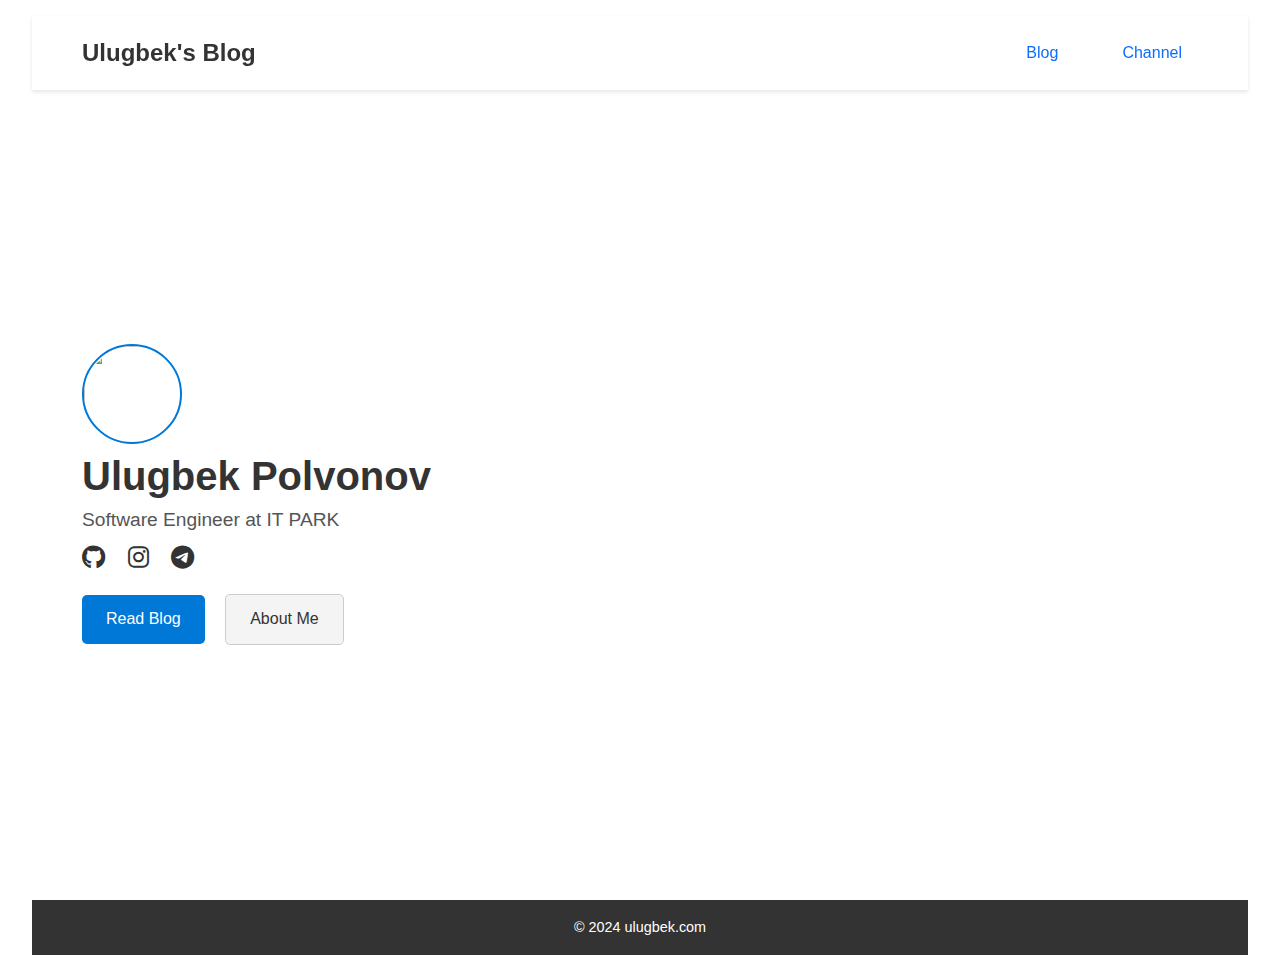
==== index.html @ 95eb1d70 "Add files via upload" ====
<!DOCTYPE html>
<html lang="en">

<head>
    <meta charset="utf-8">

    <title>Ulugbek's Blog</title>
    <meta name="author" content="Ulugbek">
    <meta property="og:site_name" content="Ulugbek's Blog" />
    <meta name="viewport" content="width=device-width, initial-scale=1.0">
    <link href="https://cdn.jsdelivr.net/npm/bootstrap@5.2.3/dist/css/bootstrap.min.css" rel="stylesheet">
    <link href="main.css" rel="stylesheet">
    <link href="" rel="stylesheet">
    <link rel="shortcut icon" type="image/jpg" href="/static/assets/favicon.ico">
    <link href="https://cdnjs.cloudflare.com/ajax/libs/font-awesome/6.0.0-beta3/css/all.min.css" rel="stylesheet">

    <meta name="msapplication-TileColor" content="#da532c">
    <meta name="theme-color" content="#ffffff">
</head>

<body>
    <header class="header--title flex align-items-center">
        <header class="header--title d-flex align-items-center">
            <div class="container">
                <div class="d-flex align-items-center justify-content-between">
                    <!-- Logo -->
                    <div class="logo-wrapper">
                        <a class="logo text-decoration-none fw-bold" href="/">Ulugbek's Blog</a>
                    </div>
                    <!-- Navigation -->
                    <ul class="nav">
                        <li class="nav-item">
                            <a class="nav-link" href=""></a>
                        </li>
                        <li class="nav-item">
                            <a class="nav-link" href="/blog/">Blog</a>
                        </li>
                        <li class="nav-item">
                            <a class="nav-link" href=""></a>
                        </li>
                        <li class="nav-item">
                            <a class="nav-link" href="" target="_blank">Channel</a>
                        </li>
                    </ul>
                    <!-- Burger Menu -->
                    <button class="navbar-toggler d-lg-none" type="button" data-bs-toggle="collapse" data-bs-target="#navbarMenu" aria-controls="navbarMenu" aria-expanded="false" aria-label="Toggle navigation">
                        <span class="navbar-toggler-icon"></span>
                    </button>
                    <div class="collapse navbar-collapse" id="navbarMenu">
                        <ul class="navbar-nav ms-auto">
                            <li class="nav-item">
                                <a class="nav-link" href="https://42.uz">42</a>
                            </li>
                            <li class="nav-item">
                                <a class="nav-link" href="/blog/">Blog</a>
                            </li>
                            <li class="nav-item">
                                <a class="nav-link" href="/talks/">Talks</a>
                            </li>
                            <li class="nav-item">
                                <a class="nav-link" href="https://t.me/s/lazyprogrammer" target="_blank">Channel</a>
                            </li>
                        </ul>
                    </div>
                </div>
            </div>
        </header>




    <section id="home" class="flex align-items-center">
        <div class="container">
            <div class="row justify-between">
                <div class="col-xl-8 col-lg-10 col-12 stagger-animation">
                    <div class="about flex align-items-center">
                        <img class="anim-item profile-picture
                                align-self-start" src="profil.jpg" alt="" />
                        <div class="about-detail anim-item">
                            <h1 class="title">Ulugbek Polvonov</h1>
                            <h3 class="desc">Software Engineer at IT PARK</h3>
                            <div class="social-links flex
                                    align-items-center">
                                </a>
                                <a href="https://github.com/Ulugbek736">
                                    <i class="fa-brands fa-github"></i>
                                </a>

                                <a class="icon-instagram" target="_blank"
                                    href="https://www.instagram.com/ulugbek_.736/">
                                    <i class="fa-brands fa-instagram"></i>
                                </a>
                                <a class="icon-telegram" target="_blank" href="https://t.me/+998930526736">
                                    <i class="fa-brands fa-telegram"></i>
                                </a>
                            </div>
                        </div>
                    </div>

                    <div class="detail">
                        <p class="size-big anim-item"></p>
                        <div class="btns-wrapper anim-item">
                            <a href="/blog/" class="btn btn-primary">Read Blog</a>
                            <a href="/about/" class="btn btn-secondary">About Me</a>
                        </div>
                    </div>
                </div>
            </div>
        </div>
    </section>





    <footer>
        <div class="container">
            <div class="row">
                <p>
                    &copy; 2024 ulugbek.com
                </p>
            </div>
        </div>
    </footer>



</body>

</html>
---- main.css ----
/* Umumiy sozlamalar */
body {
    font-family: Arial, sans-serif;
    margin: 0;
    padding: 0;
    color: #333;
    line-height: 1.6;
    background-color: #f9f9f9;
}

a {
    text-decoration: none;
    color: #0078d7;
}

a:hover {
    color: #0056b3;
}

/* Header */
header {
    background-color: #fff;
    box-shadow: 0 2px 4px rgba(0, 0, 0, 0.1);
    position: sticky;
    top: 0;
    z-index: 1000;
}

.header--title {
    padding: 1rem 2rem;
    justify-content: space-between;
}

.logo-wrapper .logo {
    font-size: 1.5rem;
    font-weight: bold;
    color: #333;
}

.nav {
    display: flex;
    list-style: none;
}

.nav .list-item {
    margin-left: 1.5rem;
    color: #333;
    font-weight: 500;
}

.nav .list-item:hover {
    color: #0078d7;
}

.burger-menu {
    display: none;
}

/* Home Section */
#home {
    display: flex;
    align-items: center;
    justify-content: center;
    min-height: 90vh;
    background: #ffffff;
}

.profile-picture {
    width: 100px;
    height: 100px;
    border-radius: 50%;
    margin-right: 1.5rem;
    border: 2px solid #0078d7;
}

.about .title {
    font-size: 2.5rem;
    font-weight: bold;
    margin: 0.5rem 0;
}

.about .desc {
    font-size: 1.2rem;
    color: #555;
}

.social-links a {
    margin-right: 1rem;
    font-size: 1.5rem;
    color: #333;
    transition: color 0.3s ease;
}

.social-links a:hover {
    color: #0078d7;
}

.btns-wrapper .btn {
    display: inline-block;
    padding: 0.8rem 1.5rem;
    margin-right: 1rem;
    border-radius: 5px;
    font-size: 1rem;
    font-weight: 500;
    transition: background-color 0.3s ease, color 0.3s ease;
}

.btn-primary {
    background-color: #0078d7;
    color: #fff;
    border: none;
}

.btn-primary:hover {
    background-color: #0056b3;
}

.btn-secondary {
    background-color: #f4f4f4;
    color: #333;
    border: 1px solid #ccc;
}

.btn-secondary:hover {
    background-color: #e2e2e2;
}

/* Footer */
footer {
    background-color: #333;
    color: #fff;
    text-align: center;
    padding: 1rem 0;
}

footer p {
    margin: 0;
    font-size: 0.9rem;
}
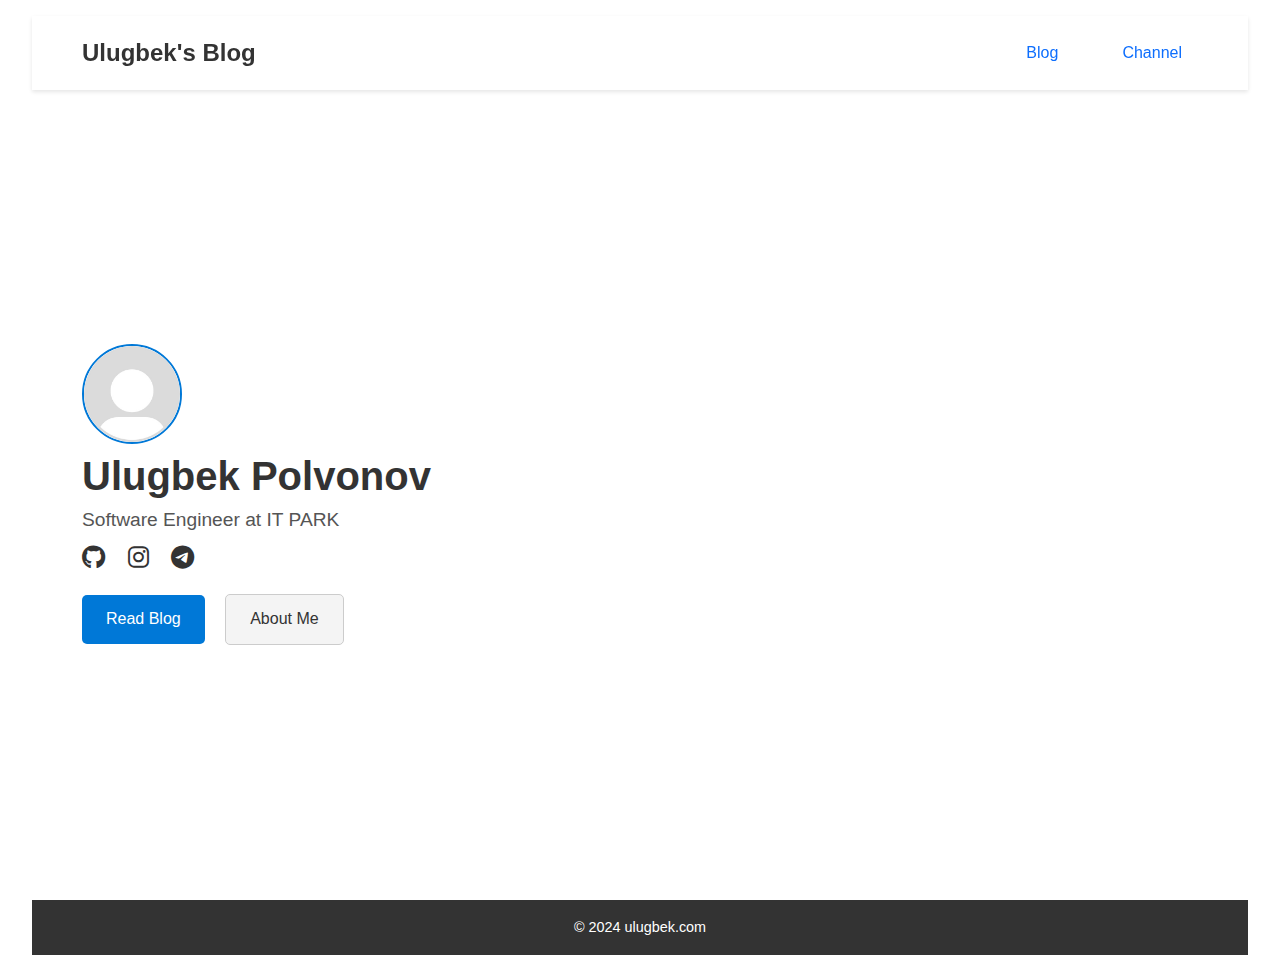
==== commit 39c8ffd6: "Add files via upload" ====
--- a/index.html
+++ b/index.html
@@ -49,16 +49,16 @@
                     <div class="collapse navbar-collapse" id="navbarMenu">
                         <ul class="navbar-nav ms-auto">
                             <li class="nav-item">
-                                <a class="nav-link" href="https://42.uz">42</a>
+                                <a class="nav-link" href=""></a>
                             </li>
                             <li class="nav-item">
-                                <a class="nav-link" href="/blog/">Blog</a>
+                                <a class="nav-link" href="/blog/"></a>
                             </li>
                             <li class="nav-item">
-                                <a class="nav-link" href="/talks/">Talks</a>
+                                <a class="nav-link" href="/talks/"></a>
                             </li>
                             <li class="nav-item">
-                                <a class="nav-link" href="https://t.me/s/lazyprogrammer" target="_blank">Channel</a>
+                                <a class="nav-link" href="" target="_blank"></a>
                             </li>
                         </ul>
                     </div>
@@ -101,7 +101,7 @@
                         <p class="size-big anim-item"></p>
                         <div class="btns-wrapper anim-item">
                             <a href="/blog/" class="btn btn-primary">Read Blog</a>
-                            <a href="/about/" class="btn btn-secondary">About Me</a>
+                            <a href="about.html" class="btn btn-secondary">About Me</a>
                         </div>
                     </div>
                 </div>
@@ -124,7 +124,12 @@
     </footer>
 
 
-
+    <script>
+        
+        function goToAbout() {
+            window.location.href = "about.html"; 
+        }
+    </script> 
 </body>
 
 </html>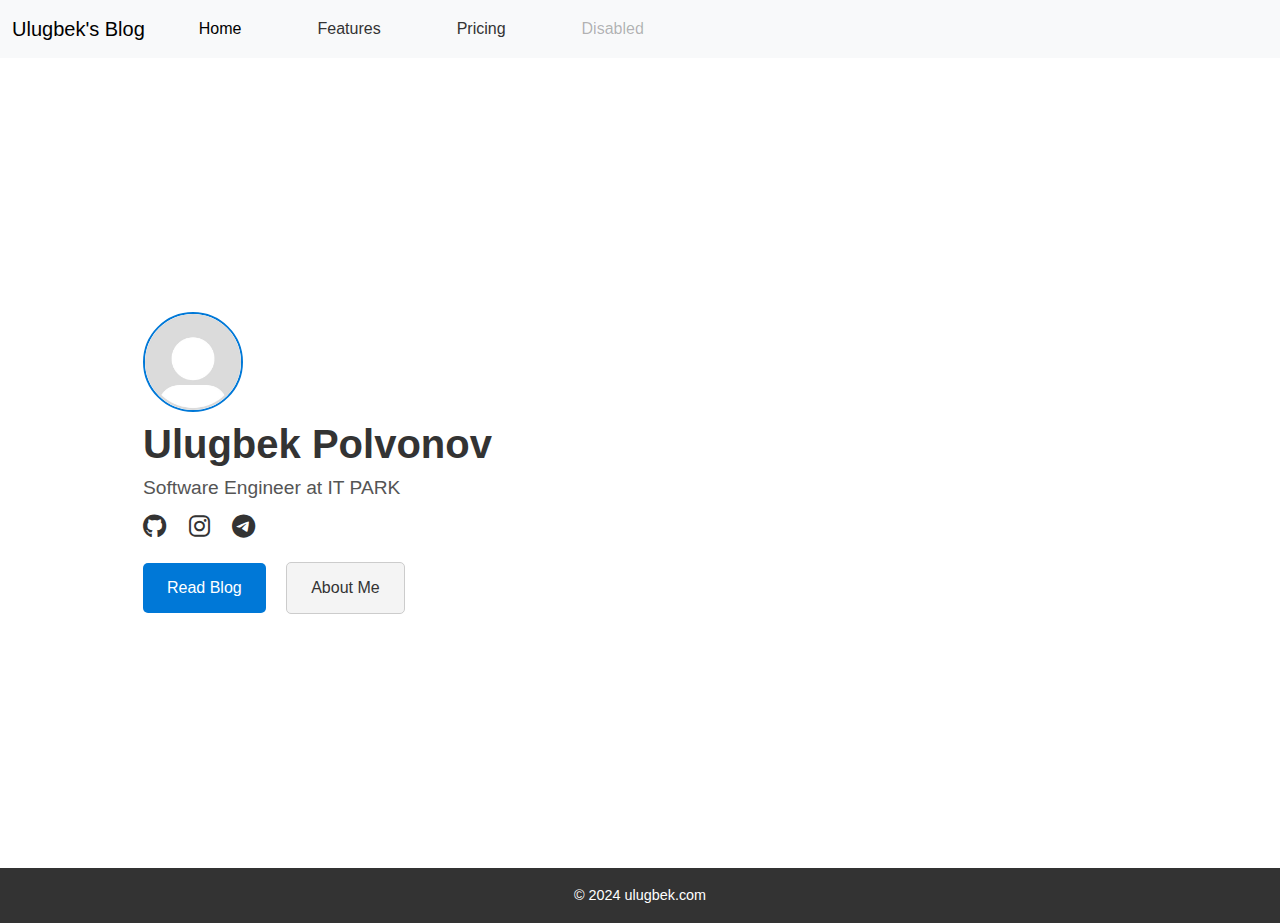
==== commit bcf8cbcc: "Add files via upload" ====
--- a/index.html
+++ b/index.html
@@ -19,52 +19,33 @@
 </head>
 
 <body>
-    <header class="header--title flex align-items-center">
-        <header class="header--title d-flex align-items-center">
-            <div class="container">
-                <div class="d-flex align-items-center justify-content-between">
-                    <!-- Logo -->
-                    <div class="logo-wrapper">
-                        <a class="logo text-decoration-none fw-bold" href="/">Ulugbek's Blog</a>
-                    </div>
-                    <!-- Navigation -->
-                    <ul class="nav">
-                        <li class="nav-item">
-                            <a class="nav-link" href=""></a>
-                        </li>
-                        <li class="nav-item">
-                            <a class="nav-link" href="/blog/">Blog</a>
-                        </li>
-                        <li class="nav-item">
-                            <a class="nav-link" href=""></a>
-                        </li>
-                        <li class="nav-item">
-                            <a class="nav-link" href="" target="_blank">Channel</a>
-                        </li>
-                    </ul>
-                    <!-- Burger Menu -->
-                    <button class="navbar-toggler d-lg-none" type="button" data-bs-toggle="collapse" data-bs-target="#navbarMenu" aria-controls="navbarMenu" aria-expanded="false" aria-label="Toggle navigation">
-                        <span class="navbar-toggler-icon"></span>
-                    </button>
-                    <div class="collapse navbar-collapse" id="navbarMenu">
-                        <ul class="navbar-nav ms-auto">
-                            <li class="nav-item">
-                                <a class="nav-link" href=""></a>
-                            </li>
-                            <li class="nav-item">
-                                <a class="nav-link" href="/blog/"></a>
-                            </li>
-                            <li class="nav-item">
-                                <a class="nav-link" href="/talks/"></a>
-                            </li>
-                            <li class="nav-item">
-                                <a class="nav-link" href="" target="_blank"></a>
-                            </li>
-                        </ul>
-                    </div>
-                </div>
-            </div>
-        </header>
+    <nav class="navbar navbar-expand-lg bg-light">
+        <div class="container-fluid">
+          <a class="navbar-brand" href="#">Ulugbek's Blog</a>
+          <button class="navbar-toggler" type="button" data-bs-toggle="collapse" data-bs-target="#navbarNav" aria-controls="navbarNav" aria-expanded="false" aria-label="Toggle navigation">
+            <span class="navbar-toggler-icon"></span>
+          </button>
+          <div class="collapse navbar-collapse" id="navbarNav">
+            <ul class="navbar-nav">
+              <li class="nav-item">
+                <a class="nav-link active" aria-current="page" href="#">Home</a>
+              </li>
+              <li class="nav-item">
+                <a class="nav-link" href="#">Features</a>
+              </li>
+              <li class="nav-item">
+                <a class="nav-link" href="#">Pricing</a>
+              </li>
+              <li class="nav-item">
+                <a class="nav-link disabled">Disabled</a>
+              </li>
+            </ul>
+          </div>
+        </div>
+      </nav>
+    
+    
+    
 
 
 
@@ -130,6 +111,9 @@
             window.location.href = "about.html"; 
         }
     </script> 
+    <!-- Bootstrap JS (optional for burger menu) -->
+<script src="https://cdn.jsdelivr.net/npm/bootstrap@5.2.0-beta1/dist/js/bootstrap.bundle.min.js"></script>
+
 </body>
 
 </html>--- a/main.css
+++ b/main.css
@@ -137,3 +137,113 @@
     margin: 0;
     font-size: 0.9rem;
 }
+/* General Styles */
+body {
+    font-family: Arial, sans-serif;
+    margin: 0;
+    padding: 0;
+}
+
+.container {
+    width: 100%;
+    padding: 0 15px;
+    margin: 0 auto;
+}
+
+header {
+    background-color: #f8f9fa;
+    padding: 15px 0;
+}
+
+.logo-wrapper a {
+    font-size: 2rem;
+    font-weight: bold;
+    color: #333;
+    text-decoration: none;
+}
+
+.nav {
+    display: flex;
+    justify-content: center;
+    align-items: center;
+    list-style-type: none;
+    margin: 0;
+    padding: 0;
+}
+
+.nav-item {
+    margin: 0 20px;
+}
+
+.nav-link {
+    color: #333;
+    font-weight: 500;
+    text-decoration: none;
+    padding: 5px 10px;
+}
+
+.nav-link:hover {
+    color: #007bff;
+}
+
+/* Mobile Screens (750px) */
+@media (max-width: 750px) {
+    .logo-wrapper a {
+        font-size: 1.25rem;
+    }
+
+    .nav-item {
+        margin: 0 10px;
+    }
+
+    .nav {
+        flex-direction: column;
+        align-items: center;
+    }
+}
+
+/* Mobile Screens (400px) */
+@media (max-width: 400px) {
+    .logo-wrapper a {
+        font-size: 1rem;
+    }
+
+    .nav-item {
+        margin: 0 5px;
+    }
+
+    .nav {
+        flex-direction: column;
+        align-items: center;
+    }
+}
+
+/* Large Screens (1000px - 1500px) */
+@media (min-width: 1000px) and (max-width: 1500px) {
+    .container {
+        width: 80%;
+    }
+
+    .logo-wrapper a {
+        font-size: 2.5rem;
+    }
+
+    .nav-item {
+        margin: 0 30px;
+    }
+}
+
+/* Extra Large Screens */
+@media (min-width: 1500px) {
+    .container {
+        width: 70%;
+    }
+
+    .logo-wrapper a {
+        font-size: 3rem;
+    }
+
+    .nav-item {
+        margin: 0 40px;
+    }
+}
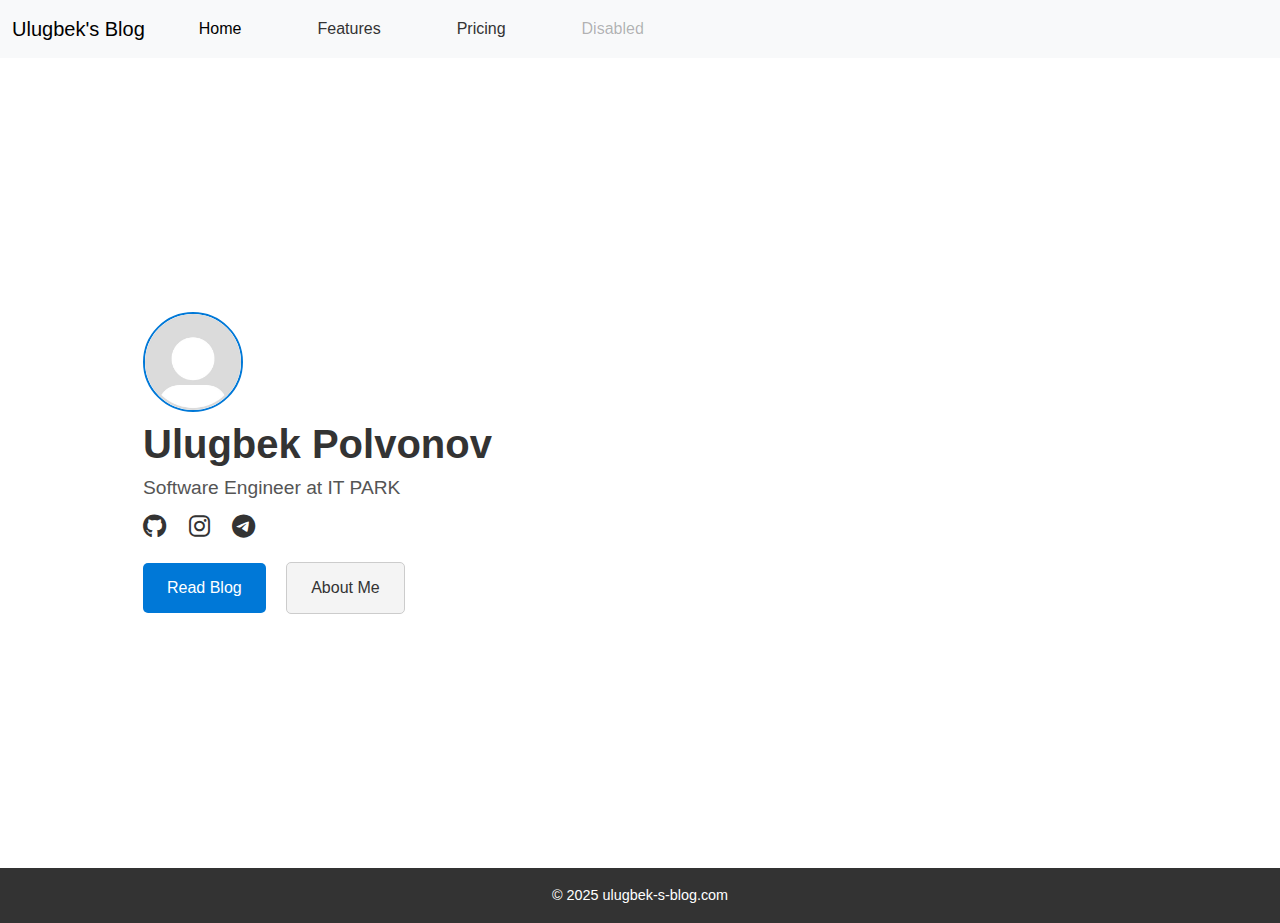
==== commit 14e9a640: "Add files via upload" ====
--- a/index.html
+++ b/index.html
@@ -98,7 +98,7 @@
         <div class="container">
             <div class="row">
                 <p>
-                    &copy; 2024 ulugbek.com
+                    &copy; 2025 ulugbek-s-blog.com
                 </p>
             </div>
         </div>
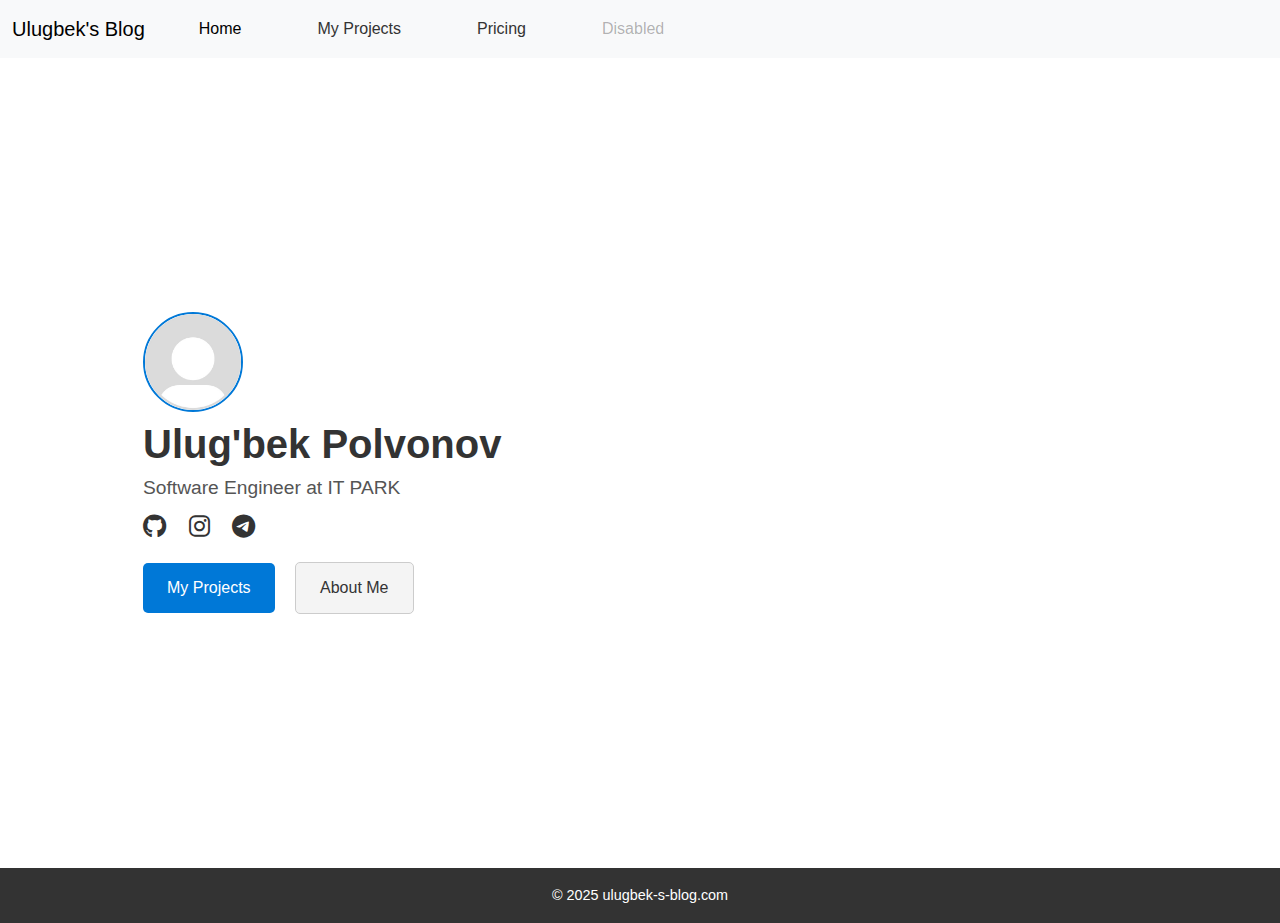
==== commit 99e07660: "Add files via upload" ====
--- a/index.html
+++ b/index.html
@@ -25,13 +25,13 @@
           <button class="navbar-toggler" type="button" data-bs-toggle="collapse" data-bs-target="#navbarNav" aria-controls="navbarNav" aria-expanded="false" aria-label="Toggle navigation">
             <span class="navbar-toggler-icon"></span>
           </button>
-          <div class="collapse navbar-collapse" id="navbarNav">
+          <div class="collapse navbar-collapse justify-content-between" id="navbarNav">
             <ul class="navbar-nav">
               <li class="nav-item">
-                <a class="nav-link active" aria-current="page" href="#">Home</a>
+                <a class="nav-link active " aria-current="page" href="index.html">Home</a>
               </li>
               <li class="nav-item">
-                <a class="nav-link" href="#">Features</a>
+                <a class="nav-link" href="myproject.html">My Projects</a>
               </li>
               <li class="nav-item">
                 <a class="nav-link" href="#">Pricing</a>
@@ -58,7 +58,7 @@
                         <img class="anim-item profile-picture
                                 align-self-start" src="profil.jpg" alt="" />
                         <div class="about-detail anim-item">
-                            <h1 class="title">Ulugbek Polvonov</h1>
+                            <h1 class="title">Ulug'bek Polvonov</h1>
                             <h3 class="desc">Software Engineer at IT PARK</h3>
                             <div class="social-links flex
                                     align-items-center">
@@ -81,7 +81,7 @@
                     <div class="detail">
                         <p class="size-big anim-item"></p>
                         <div class="btns-wrapper anim-item">
-                            <a href="/blog/" class="btn btn-primary">Read Blog</a>
+                            <a href="myproject.html" class="btn btn-primary">My Projects</a>
                             <a href="about.html" class="btn btn-secondary">About Me</a>
                         </div>
                     </div>
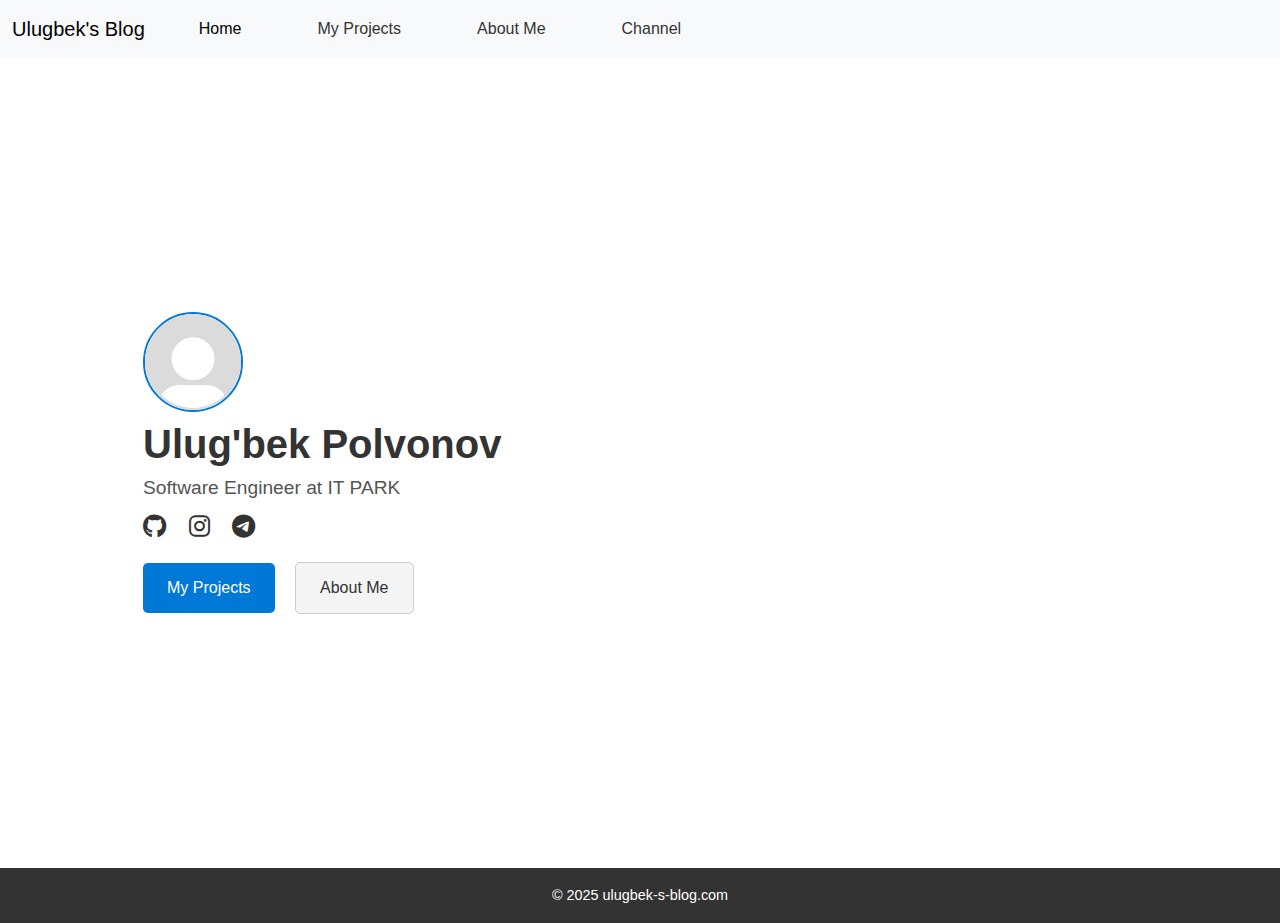
==== commit 5a5e3ff7: "Add files via upload" ====
--- a/index.html
+++ b/index.html
@@ -34,10 +34,10 @@
                 <a class="nav-link" href="myproject.html">My Projects</a>
               </li>
               <li class="nav-item">
-                <a class="nav-link" href="#">Pricing</a>
+                <a class="nav-link" href="about.html">About Me</a>
               </li>
               <li class="nav-item">
-                <a class="nav-link disabled">Disabled</a>
+                <a class="nav-link ">Channel</a>
               </li>
             </ul>
           </div>
